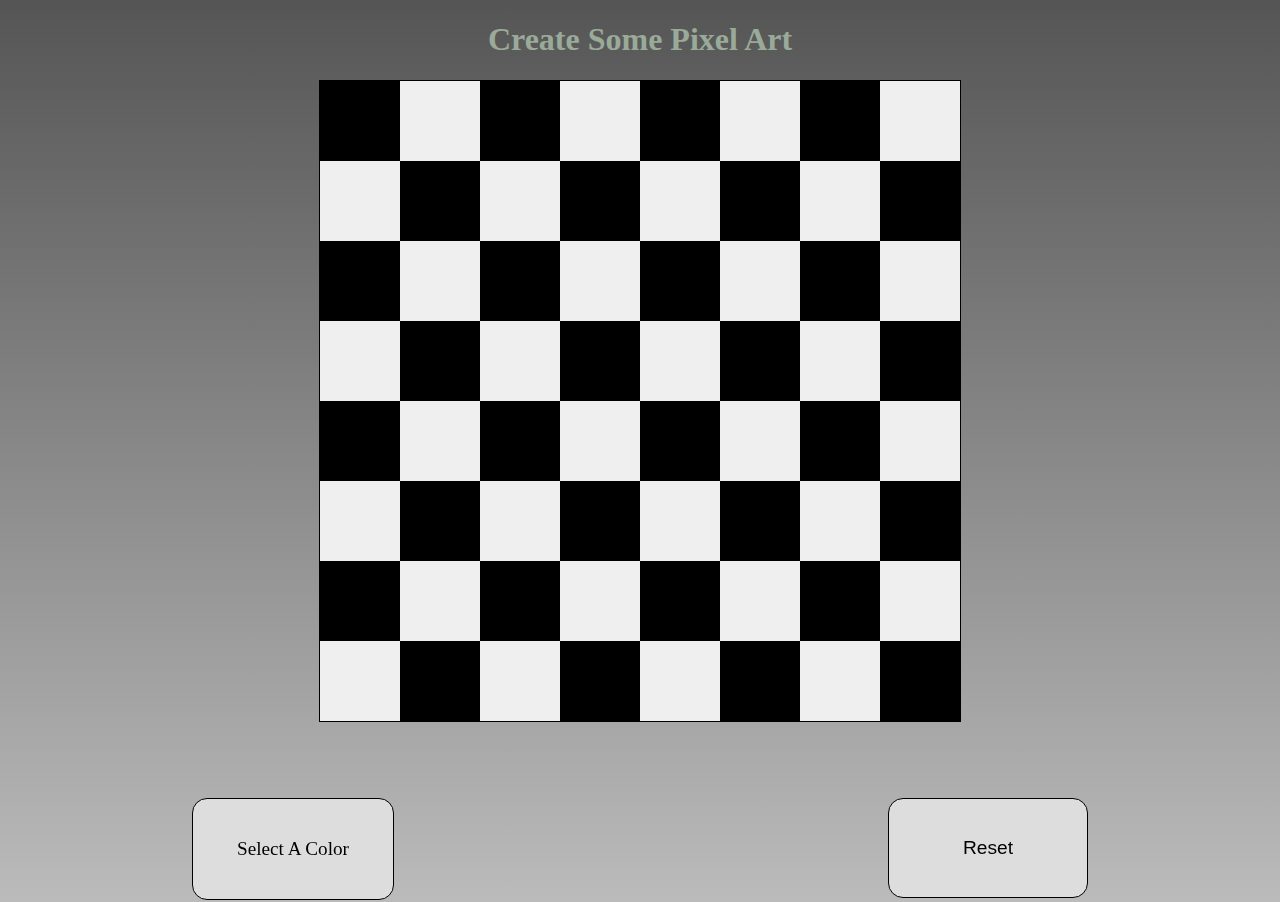
==== homepage/pixelArt/index.html @ a529986f "Add files via upload" ====
<!DOCTYPE html>
<html lang="en" dir="ltr">
  <head>
    <meta charset="utf-8">
    <title>Pixel Art</title>
    <link rel="stylesheet" href="style.css">
  </head>
  <body>
    <header>
      <h1 id="titlehead">Create Some Pixel Art</h1>
    </header>

    <section id="canvas-container">
      <div id="canvas"></div>
    </section>

    <section class="colors-main">
      <div class="colors-main-button">Select A Color
        <div class="color-select-container">
          <div id="colorSelector"></div>
        </div>
      </div>
      <button id="reset" onclick="document.location.reload(true)">Reset</button>
    </section>

    <script src="script.js"></script>
  </body>
</html>
---- homepage/pixelArt/style.css ----
body {
  background-image: linear-gradient(#555, #bbb);
  height: 97vh;
}
header {
  width: 100%;
  text-align: center;
  color: #99aa99;
  font-family: fantasy;
}
#canvas-container {
  display: flex;
  justify-content: center;
}
#canvas {
  border: 1px solid black;
  width: fit-content;
  display: grid;
  grid-template-columns: repeat(8, 80px);
}
.pixels {
  height: 80px;
  width: 80px;
  border: none;
}
#canvas div {
  margin-bottom: -3px;
}

#colorSelector {
  display: grid;
  width: fit-content;
  grid-template-columns: repeat(4, 50px);
}
.color-select-container {
  display: none;
  background-color: #ccc;
  border-radius: 15px;
  position: absolute;
  bottom: 100px;
  left: 0;
}
.colorbuttons {
  height: 50px;
  width: 50px;
  border-radius: 25px;
}
.colors-main {
  bottom: 0;
  left: 15%;
  position: fixed;
  width: 70%;
}
#reset {
  float: right;
  height: 100px;
  width: 200px;
  background-color: #ddd;
  font-size: 1.2em;
  border-radius: 15px;
  border: 1px solid black;
}
.colors-main-button {
  border: 1px solid black;
  float: left;
  display: flex;
  font-size: 1.2em;
  justify-content: center;
  align-items: center;
  height: 100px;
  border-radius: 15px;
  width: 200px;
  background-color: #ddd;
}
.colors-main-button:hover .color-select-container {
  display: block;
}

@media only screen and (max-width: 700px) {
  #canvas {
    border: 1px solid black;
    width: fit-content;
    display: grid;
    grid-template-columns: repeat(8, 70px);
  }
  .pixels {
    height: 70px;
  }
  .colors-main-button {
    height: 80px;
  }
  #reset {
    height: 80px;
  }
  .color-select-container {
    bottom: 80px;
  }
}
@media only screen and (max-width: 550px) {
  #canvas {
    border: 1px solid black;
    width: fit-content;
    display: grid;
    grid-template-columns: repeat(8, 50px);
  }
  .pixels {
    height: 50px;
    width: 50px;
  }
  .colors-main-button {
    height: 80px;
  }
  #reset {
    height: 80px;
  }
  .color-select-container {
    bottom: 80px;
  }
}
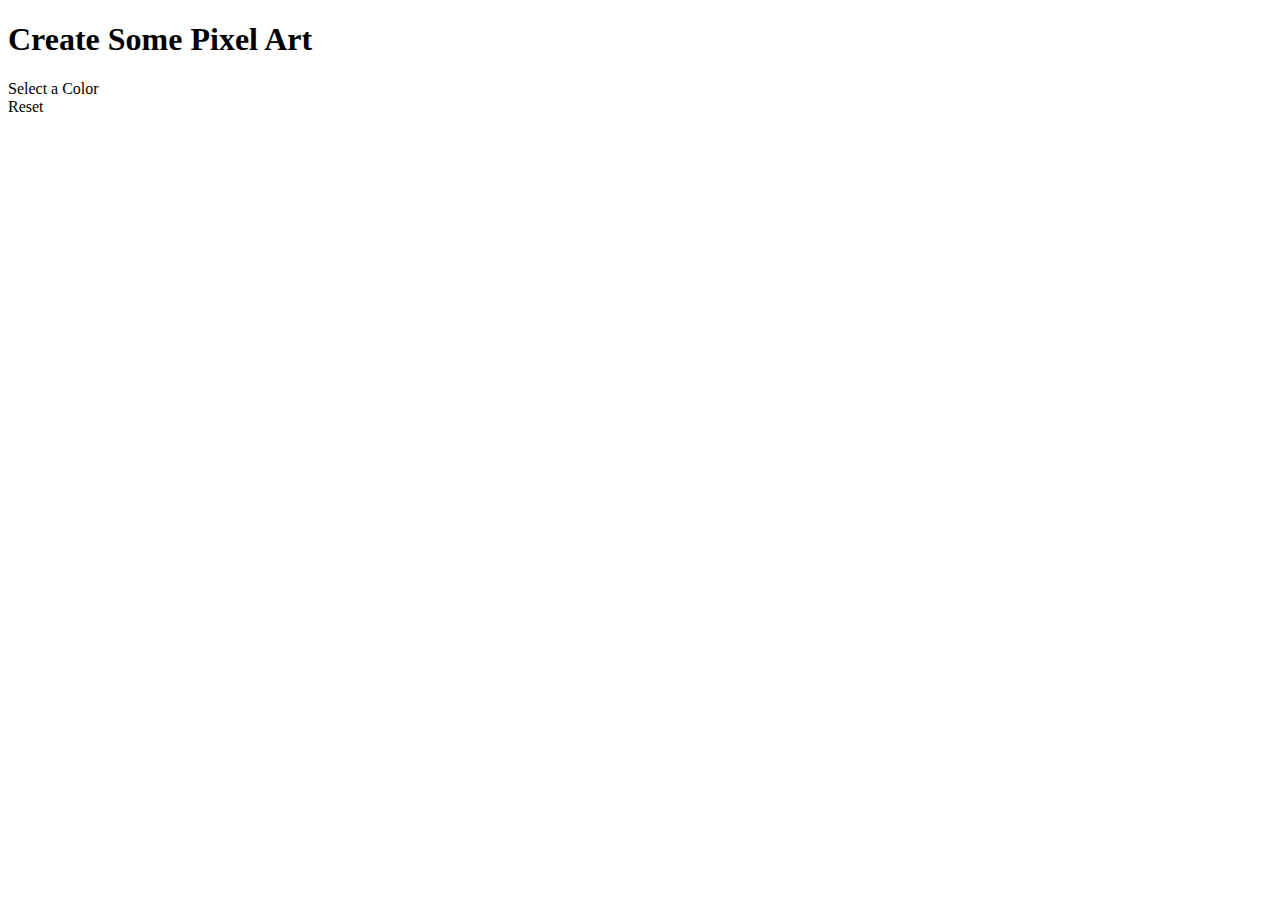
==== commit 4358c694: "Update index.html" ====
--- a/homepage/pixelArt/index.html
+++ b/homepage/pixelArt/index.html
@@ -2,27 +2,25 @@
 <html lang="en" dir="ltr">
   <head>
     <meta charset="utf-8">
+    <meta name="viewport" content="width=device-width, initial-scale=1.0">
     <title>Pixel Art</title>
-    <link rel="stylesheet" href="style.css">
+    <link rel="stylesheet" href="styles.css">
   </head>
   <body>
     <header>
       <h1 id="titlehead">Create Some Pixel Art</h1>
     </header>
 
-    <section id="canvas-container">
-      <div id="canvas"></div>
+    <section id="canvas"></section>
+
+    <section class="colors-main">
+      <div class="colors-main-buttons show">
+          <div id="colorSelector"></div>
+          Select a Color
+      </div>
+      <div class="colors-main-buttons" onclick="document.location.reload(true)">Reset</div>
     </section>
 
-    <section class="colors-main">
-      <div class="colors-main-button">Select A Color
-        <div class="color-select-container">
-          <div id="colorSelector"></div>
-        </div>
-      </div>
-      <button id="reset" onclick="document.location.reload(true)">Reset</button>
-    </section>
-
-    <script src="script.js"></script>
+    <script src="scriptjs.js"></script>
   </body>
 </html>
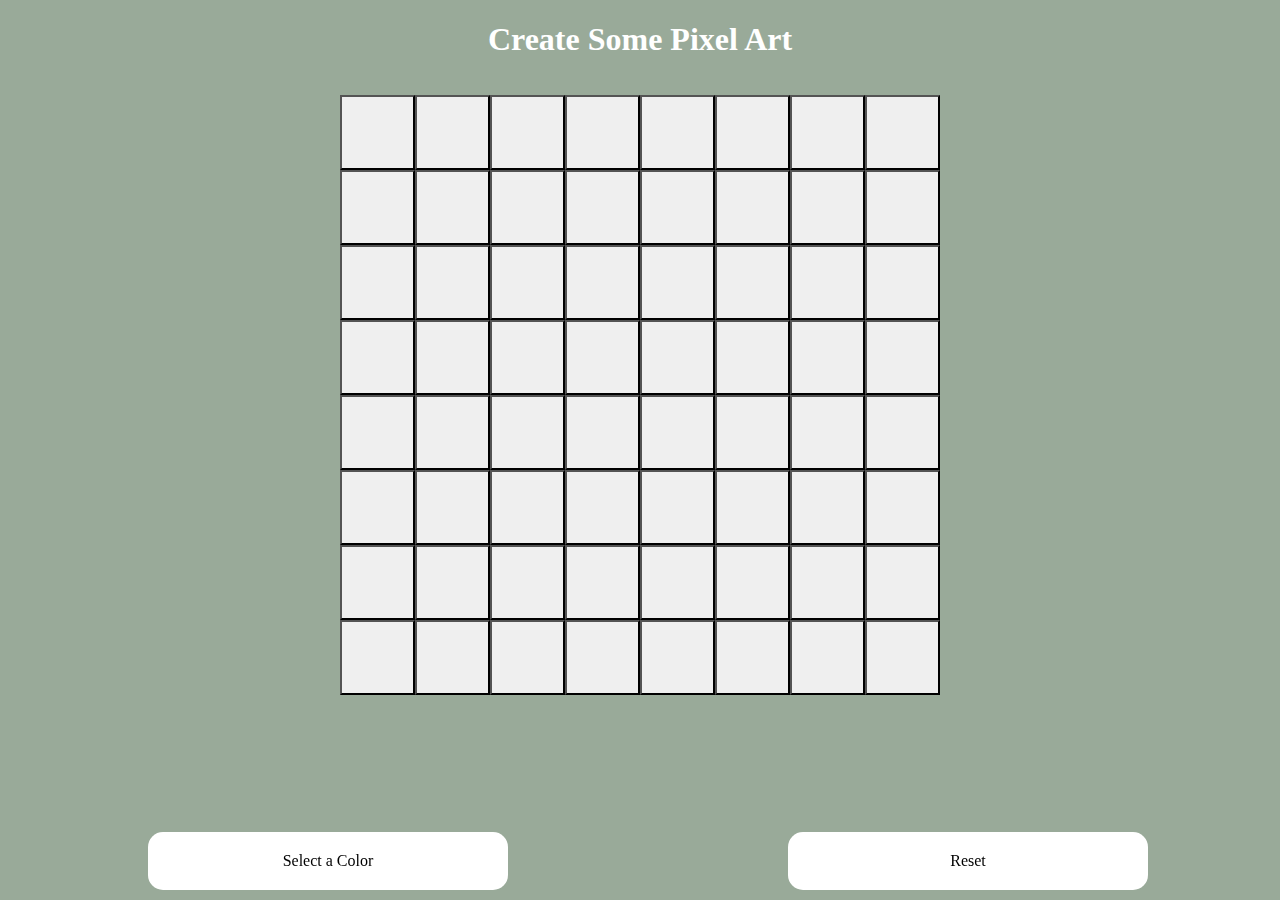
==== commit 054de47d: "Update index.html" ====
--- a/homepage/pixelArt/index.html
+++ b/homepage/pixelArt/index.html
@@ -4,7 +4,7 @@
     <meta charset="utf-8">
     <meta name="viewport" content="width=device-width, initial-scale=1.0">
     <title>Pixel Art</title>
-    <link rel="stylesheet" href="styles.css">
+    <link rel="stylesheet" href="style.css">
   </head>
   <body>
     <header>
@@ -21,6 +21,6 @@
       <div class="colors-main-buttons" onclick="document.location.reload(true)">Reset</div>
     </section>
 
-    <script src="scriptjs.js"></script>
+    <script src="script.js"></script>
   </body>
 </html>
--- a/homepage/pixelArt/style.css
+++ b/homepage/pixelArt/style.css
@@ -0,0 +1,58 @@
+body {
+    box-sizing: border-box;
+    background-color: #99aa99;
+}
+header {
+    text-align: center;
+    color: white;
+    font-family: fantasy;
+  }
+#canvas {
+    display: grid;
+    justify-content: center;
+    grid: repeat(8, 10vw) / repeat(8, 10vw);
+    padding: 15px;
+}
+#canvas button {
+    height: 100%;
+    width: 100%;
+    border-radius: 0%;
+}
+
+.colors-main {
+    display: flex;
+    justify-content: space-around;
+    position: fixed;
+    width: 100%;
+    bottom: 10px;
+}
+#colorSelector {
+    display: none;
+    position: absolute;
+    left: 50%;
+    transform: translateX(-50%);
+    bottom: 58px;
+    grid: repeat(4, 50px) / repeat(4, 50px);
+}
+#colorSelector * {
+    width: 100%;
+    height: 100%;
+    border-radius: 50%;
+}
+.show { position: relative; }
+.show:hover #colorSelector {
+    display: grid;
+}
+.colors-main-buttons {
+    background-color: white;
+    text-align: center;
+    padding: 20px;
+    border-radius: 15px;
+    width: 25%;
+}
+
+@media screen and (min-width: 750px) {
+    #canvas {
+        grid: repeat(8, 75px) / repeat(8, 75px);
+    }
+}
